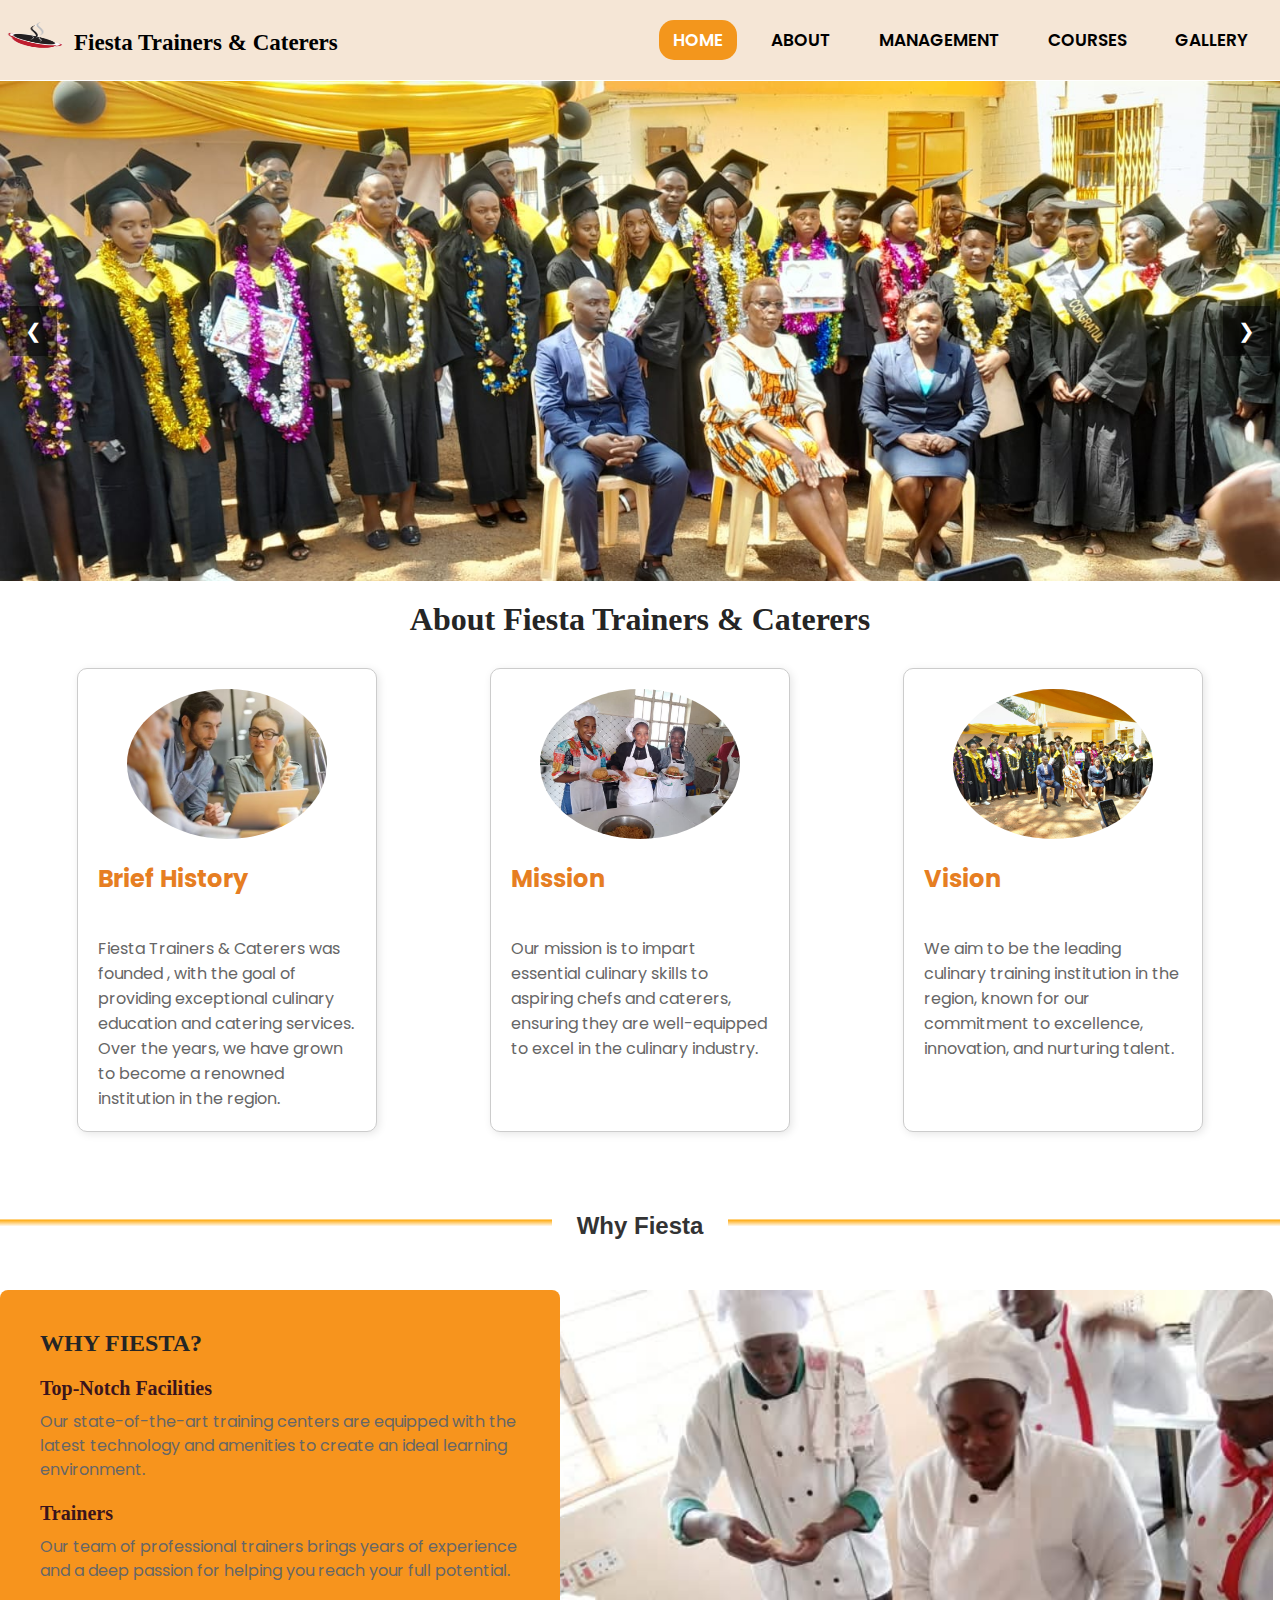
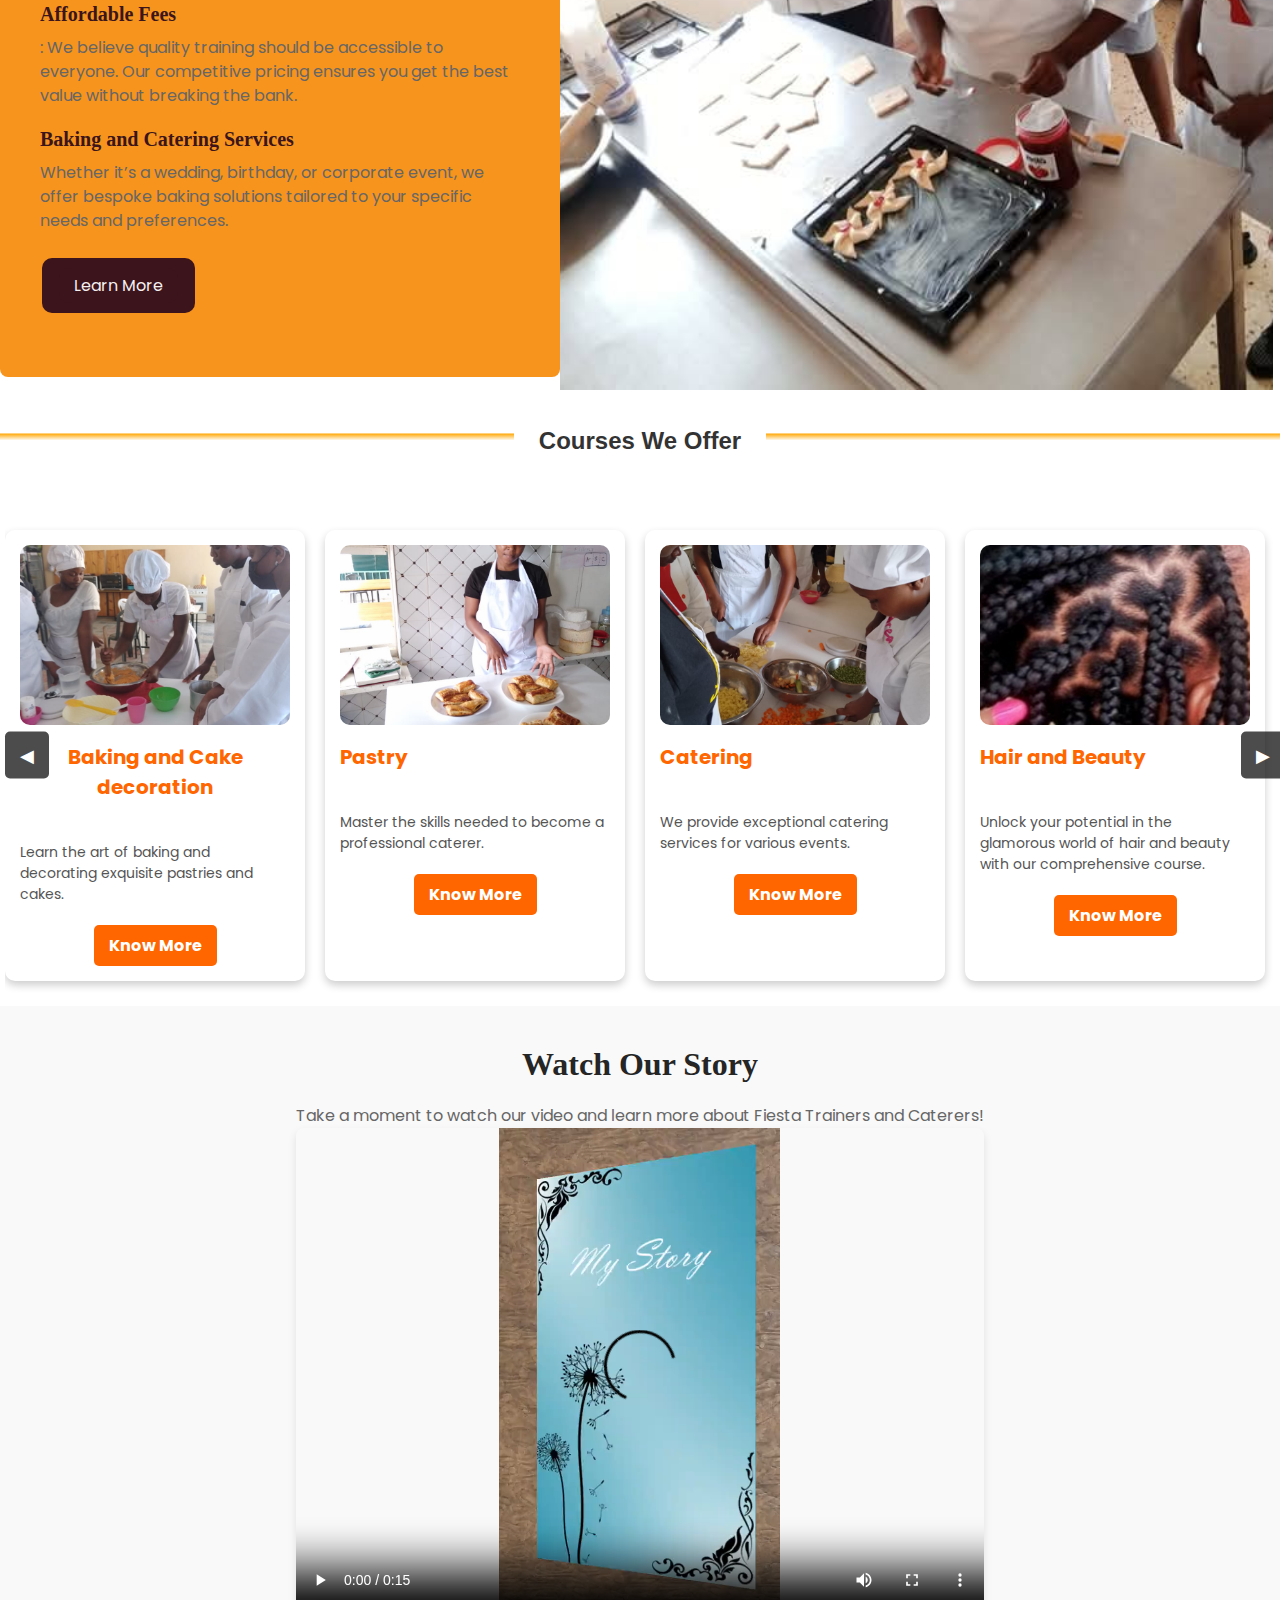
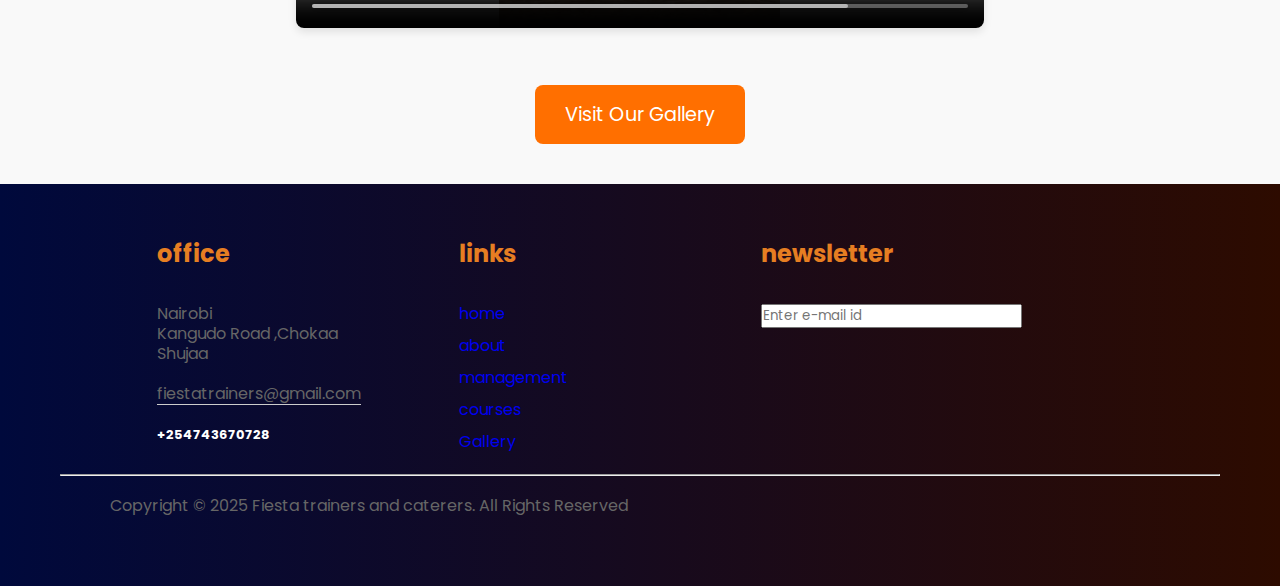
==== index.html @ 77d13313 "Add files via upload" ====
<!DOCTYPE html>
<html lang="en">
    <head>
        <meta charset="UTF-8">
        <meta name="viewport" content="width=device-width, initial-scale=1.0">
        <title>fiesta website</title>
        <link rel="stylesheet" href="styles.css">
        <link rel="stylesheet" href="https://fonts.googleapis.com/css2?family=Material+Symbols+Outlined:opsz,wght,FILL,GRAD@24,400,0,0&icon_names=menu" />
        <link rel="stylesheet" href="https://fonts.googleapis.com/css2?family=Material+Symbols+Outlined:opsz,wght,FILL,GRAD@24,400,0,0&icon_names=close" />   
        <link rel="stylesheet" href="https://cdnjs.cloudflare.com/ajax/libs/font-awesome/6.2.1/css/all.min.css" integrity="sha512-MV7K8+y+gLIBoVD59lQIYicR65iaqukzvf/nwasF0nqhPay5w/9lJmVM2hMDcnK1OnMGCdVK+iQrJ7lzPJQd1w==" crossorigin="anonymous" referrerpolicy="no-referrer"/>
   

    </head>
    <body>
    <!-- Header -->
     <nav>
        <img src="/images/fiestalogo.png" class="fiesta">
        <label class="logo">Fiesta Trainers & Caterers</label>
        <ul>
            <li class="hideonMobile"><a class="active" href="index.html">home</a></li>
            <li class="hideonMobile"><a href="about.html">about</a></li>
            <li class="hideonMobile"><a href="manage.html">management</a></li>
            <li class="hideonMobile"><a href="courses.html">courses</a></li>
            <li class="hideonMobile"> <a href="gallery.html">gallery</a></li>
            <span class="materials-symbols-outlined" onclick="showSidebar()">☰</span>
        </ul>
        <ul class="sidebar">
            <span class="material-symbols-outlined"onclick="hideSidebar()">✖</span>
            <li><a class="active" href="index.html">home</a></li>
            <li><a href="about.html">about</a></li>
            <li><a href="manage.html">management</a></li>
            <li><a href="courses.html">courses</a></li>
            <li><a href="gallery.html">gallery</a></li>
        </ul>
     </nav>
       
       
        
    
        <main>
            <!-- Hero  section-->
            <section class="hero">
                <div class="carousel">
                    <div class="slide fade">
                        <img src="/images/graduation/grad.jpg" alt="Image 1">
                    </div>
                    <div class="slide fade">
                        <img src="/images/catering/cater.jpg" alt="Image 2">
                    </div>
                    <div class="slide fade">
                        <img src="/images/cakes/bakingserve.jpg" alt="Image 3">
                    </div>
                </div>
            
                <!-- Navigation Buttons -->
                <button class="prev" onclick="changeSlide(-1)">&#10094;</button>
                <button class="next" onclick="changeSlide(1)">&#10095;</button>
            </section>
            
        </main>
            
            <!-- About section -->
            <section id="about-us">
               <h2 >About Fiesta Trainers & Caterers</h2>

                <div class="card-container">
                    <div class="card">
                        <img src="/images/our mission (2).jpg" alt="Brief History" class="card-image">
                        <h3>Brief History</h3>
                        <p>Fiesta Trainers & Caterers was founded , with the goal of providing exceptional culinary education and catering services. Over the years, we have grown to become a renowned institution in the region.</p>
                    </div>
                    <div class="card">
                        <img src="/images/catering/catering7.jpg" alt="Mission" class="card-image">
                        <h3>Mission</h3>
                        <p>Our mission is to impart essential culinary skills to aspiring chefs and caterers, ensuring they are well-equipped to excel in the culinary industry.</p>
                    </div>
                    <div class="card">
                        <img src="/images/graduation/grad.jpg" alt="Vision" class="card-image">
                        <h3>Vision</h3>
                        <p>We aim to be the leading culinary training institution in the region, known for our commitment to excellence, innovation, and nurturing talent.</p>
                    </div>
                    
                </div>
            </section>
            <!-- why-us section -->
            <div class="divider-section">
                <div class="line-container">
                  <div class="orange-line"></div>
                  <h2 class="divider-heading">Why Fiesta</h2>
                  <div class="orange-line"></div>
                </div>
            </div>
            <div class="why-choose-us-container">
                <div class="text-section">
                    <h2>WHY FIESTA?</h2>
                    <h3>Top-Notch Facilities</h3>
                    <p>Our state-of-the-art training centers are equipped with 
                        the latest technology and amenities to create an ideal learning environment.
                    </p>
                    <h3>Trainers</h3>
                    <p>Our team of professional trainers brings years of experience and 
                        a deep passion for helping you reach your full potential.
                    </p>
                    <h3>Affordable Fees</h3>
                    <p>: We believe quality training should be accessible to everyone. 
                        Our competitive pricing ensures you get the best value without breaking the bank.
                    </p>
                    <h3> Baking and Catering Services</h3>
                    <p>Whether it’s a wedding, birthday, or corporate event, 
                        we offer bespoke baking solutions tailored to your specific needs and preferences.
                    </p>
                    <div class="why-choose-us">
                    </div>
                    <div class="buttonn">
                     <a href="about.html"class="buttonn">Learn More</a>
                    </div>
                </div>
                <div class="image-section">
                    <img src="/images//baking/baking.jpg" alt="Students in a laboratory">
                </div>
            </div>

            <!-- courses section -->
            <div class="divider-section">
                <div class="line-container">
                  <div class="orange-line"></div>
                  <h2 class="divider-heading">Courses We Offer</h2>
                  <div class="orange-line"></div>
                </div>
            </div>

            <section class="courses-section">
                <div class="slider-buttons">
                    <button id="prevSlide">◀</button>
                    <button id="nextSlide">▶</button>
                </div>
                <div class="card-slider">
                    <div class="course-card">
                        <img src="/images//baking/baker.jpg" alt="Baking">
                        <h3>Baking and Cake decoration</h3>
                        <p>Learn the art of baking and decorating exquisite pastries and cakes.</p>
                        <a href="courses.html#baking" class="know-more-btn">Know More</a>
                    </div>
                    <div class="course-card">
                        <img src="/images//pastry/pastry.jpg" alt="Pastry">
                        <h3>Pastry</h3>
                        <p>Master the skills needed to become a professional caterer.</p>
                        <a href="courses.html#pastry" class="know-more-btn">Know More</a>
                    </div>
                    
                    <div class="course-card">
                        <img src="/images//catering/catering.jpg" alt="Catering">
                        <h3>Catering</h3>
                        <p>We provide exceptional catering services for various events.</p>
                        <a href="courses.html#catering" class="know-more-btn">Know More</a>
                    </div>
                    <div class="course-card">
                        <img src="/images//hairandbeauty/hair.jpg" alt="Hair and Beauty">
                        <h3>Hair and Beauty</h3>
                        <p>Unlock your potential in the glamorous world of hair and beauty with our comprehensive course.</p>
                        <a href="courses.html#hair-dressing" class="know-more-btn">Know More</a>
                    </div>
                    <div class="course-card">
                        <img src="/images//comppackages/comppac.jpg" alt="Computer Packages">
                        <h3>Computer Packages</h3>
                        <p>Dive into the world of technology with our Computer Packages course.</p>
                        <a href="courses.html#computer-packages" class="know-more-btn">Know More</a>
                    </div>
                    <div class="course-card">
                        <img src="/images//tailoring/dressmaking.jpg" alt="Computer Packages">
                        <h3>Dress Making</h3>
                        <p>Dive into the world of technology with our Computer Packages course.</p>
                        <a href="courses.html#dress-making" class="know-more-btn">Know More</a>
                    </div>
                    <div class="course-card">
                        <img src="/images//lifeskills/lifeskills.jpg" alt="Computer Packages">
                        <h3>Entrepreneurship and lifeskills</h3>
                        <p>Dive into the world of technology with our Computer Packages course.</p>
                        <a href="courses.html#lifeskills" class="know-more-btn">Know More</a>
                    </div>
                   
                </div>
            </section>
            
            <!-- Video Section -->
         
                    <section class="video-section">
                        <div class="video-container">
                            <!-- Video Part -->
                            <div class="video">
                                <h2>Watch Our Story</h2>
                                <p>Take a moment to watch our video and learn more about Fiesta Trainers and Caterers!</p>
                                <video class="homepage-video" controls>
                                    <source src="videos/tiktokio.com_y2Vge4ty3Vd0cSnnzpJo.mp4" type="video/mp4">
                                    Your browser does not support the video tag.
                                </video>
                            </div>

                            <!-- Button Part (Below Video) -->
                            <div class="button-container">
                                <a href="gallery.html" class="button">Visit Our Gallery</a>
                            </div>
                        </div>
                    </section>


        
            <!-- footer section -->
            <footer>
                <div class="row">
                    <div class="col">
                        <h3>office</h3>
                        <p> Nairobi</p>
                        <p>Kangudo Road ,Chokaa</p>
                        <p>Shujaa</p>
                        <p class="email-id">fiestatrainers@gmail.com</p>
                        
                        <h4>+254743670728</h4>
                    </div>
                    <div class="col">
                        <h3>links</h3>
                        <ul>
                        <li><a href="index.html">home</a></li>
                        <li><a href="about.html">about</a></li>
                        <li><a href="manage.html">management</a></li>
                        <li><a href="courses.html">courses</a></li>
                        <li><a href="gallery.html">Gallery</a></li>
                        </ul>
                    </div>
                    <div class="col">
                        <h3>newsletter</h3>
                        <form>
                            <input type="text" placeholder="Enter e-mail id" required>
                        </form>
                    </div>
                    <div class="social-icons">
                        <a href="#"></a><i class="fab fa-facebook"></i>
                        <a href="#"></a><i class="fab fa-twitter"></i>
                        <a href="#"></a><i class="fab fa-youtube"></i>
                    </div>
                </div>
                <hr><br>
                <div class="terms">
                    <p>Copyright © 2025 Fiesta trainers and caterers. All Rights Reserved</p>
                </div>
            </footer>

        <script src="script.js"></script>
                

        
    </body>
</html>
---- styles.css ----
@import url('https://fonts.googleapis.com/css2?family=Miniver&family=Poppins:ital,wght@0,400;0,500;0,600;0,700;0,900;1,400&display=swap');

* {
    margin: 0;
    padding: 0;
    box-sizing: border-box;
    font-family: "Poppins", serif;
}

:root{
    /* Colors */
    --white-color:#fff;
    --dark-color:#252525;
    --primary-color:#3b141c;
    --secondary-color:#f3961c;
    --light-pink-color:#faf4f5;
    --medium-grey-color:#ccc;

    /* Font size */
    --font-size-s:0.9rem;
    --font-size-n:1rem;
    --font-size-m:1.12rem;
    --font-size-l:1.5rem;
    --font-size-xl:2rem;
    --font-size-xxl:2.3rem;

    /* Font weight */
    --font-weight-normal:400;
    --font-weight-medium:500;
    --font-weight-semi-bold:600;
    --font-weight-bold:700;

    /*border radius */
    --border-radius-s:8px;
    --border-radius-m:30px;
    --border-radius-circle:50px;

    /*site max width */
    --site-max-width:1300px;

}

/* styles for whole site */
*{
    margin: 0;
    padding: 0;
    text-decoration: none;
    list-style: none;
}
nav{
    height: 80px;
    width: 100%;
    background: #f5e6d6;
}
.fiesta{
    width: 60px ;
    height: 50px;
    padding-bottom: 1px;
    margin-left: 5px;
    padding-top: 20px;
}
label.logo{
    color: black;
    font-size: 23px;
    line-height: 40px;
    padding: 0 5px;
    font-weight: bold;
    padding-right: 25px;
    margin-bottom: px;
    font-family: Georgia, 'Times New Roman', Times, serif;
    height: 20px;
}	
/* Responsive: Stack text in block format for small screens */
@media (max-width: 900px) {
    .logo {
        display: block; /* Forces text to stack */
        text-align: center; /* Centers the text */
        font-size: 12px; /* Slightly smaller text for better fit */
        white-space: normal; /* Allows line breaks */
        margin-left: 50px;
    }
    
    

    .fiesta {
        margin-bottom: -50px; /* Adds spacing between logo and text */
    }
}
 

nav ul{
    float: right;
    margin-right: 10px;
}
nav ul li{
    display: inline-block;
    line-height: 80px;
    margin: 0 8px;
}
nav ul li a{
    color: black;
    font-size: 17px;
    padding: 7px 13px;
    border: 1px solid transparent;
    text-transform: uppercase;
    border-radius: 15px;
    font-weight: var(--font-weight-semi-bold);
}
a.active,a:hover{
    background: var(--secondary-color);
    transition: .5s;
    color: white;
}


.sidebar{
    position: fixed;
    top: 0;
    right: 0;
    height: 100vh;
    width: 260px;
    z-index: 999;
    background-color:rgba(255, 255, 255, 0.2);
    backdrop-filter: blur(10px);
    box-shadow: -10px 0 10px rgba(0, 0, 0, 0.1);
    display: none;
    flex-direction: column;
    align-items: flex-start;
    justify-content: flex-start;
    padding-left: 25px;
}

.sidebar li{
    width: 100%;
}
.sidebar a{
    width: 100%;
}
.materials-symbols-outlined{
    display: none;
}
@media(max-width:1100px){
    .hideonMobile{
        display: none;
    }
    .materials-symbols-outlined{
        display: block;
    }
}

@media(max-width:400px){
    .sidebar{
        width: 100%;
    }
}

/* hero section styling */
.hero {
    position: relative;
    width: 100%;
    max-width: 100%;
    height: 500px;
    overflow: hidden;
}

.carousel {
    position: relative;
    width: 100%;
    height: 100%;
}


.slide {
    position: absolute;
    width: 100%;
    height: 100%;
    opacity: 0;
    transition: opacity 1s ease-in-out;
}

.slide img {
    width: 100%;
    height: 100%;
    object-fit: cover;
}

.fade {
    animation: fadeEffect 1s ease-in-out;
}

@keyframes fadeEffect {
    from { opacity: 0.4; }
    to { opacity: 1; }
}

/* Show only the active slide */
.active {
    opacity: 1;
}

/* Navigation Buttons */
.prev, .next {
    position: absolute;
    top: 50%;
    transform: translateY(-50%);
    background-color: rgba(0, 0, 0, 0.5);
    color: white;
    border: none;
    padding: 10px 15px;
    cursor: pointer;
    font-size: 20px;
}

.prev { left: 10px; }
.next { right: 10px; }

.prev:hover, .next:hover {
    background-color: rgba(0, 0, 0, 0.8);
}



/* about us section styling */
#about-us {
    padding:  20px;
    text-align: center;
}
h2{
    color:var(--dark-color);
    font-weight:var(--font-weight-bold);
    margin-bottom: 20px;
    font-family: 'Times New Roman', Times, serif;
    font-size: 2rem;
}

.divider-section {
    display: flex;
    align-items: center;
    justify-content: center;
    margin: 30px 0;
    text-align: center;
  }
  
  .line-container {
    display: flex;
    align-items: center;
    width: 100%;
  }
  
  .divider-heading {
    margin: 0 15px;
    font-size: 24px;
    font-weight: bold;
    color: #333;
    background-color: white; /* Adjust this if your background color is different */
    padding: 0 10px;
    z-index: 1;
    font-family: 'Gill Sans', 'Gill Sans MT', Calibri, 'Trebuchet MS', sans-serif;/* Change this to the desired font-family */
  }
  
  .orange-line {
    height: 7px;
    background: linear-gradient(to bottom, orange, transparent);
    flex-grow: 1;
    position: relative;
    top: 50%;
    transform: translateY(-50%);
  }
  

.card-container {
    display: flex;
    flex-wrap: wrap;
    justify-content: space-around;
}

.card {
    background-color: #fff;
    border: 1px solid #ccc;
    border-radius: 10px;
    padding: 20px;
    margin: 10px;
    width: 300px;
    box-shadow: 2px 2px 8px rgba(0, 0, 0, 0.1);
    overflow: hidden;
    text-align: center;
}

.card-image {
    width: 200px; /* Increased size */
    height: 150px; /* Increased size */
    border-radius: 50%;
    margin-bottom: 15px; /* Added space between image and text */
}

h3 {
    font-size: 24px;
    color: #e67e22; /* Orange color */
    margin-bottom: 10px;
}

p, ul {
    font-size: 16px;
    color: #666;
    text-align: left;
}

ul {
    list-style: none;
    padding: 0;
}

ul li {
    margin-bottom: 10px;
}

strong {
    color: #333;
}

/* why-us styling*/
.divider-section {
    display: flex;
    align-items: center;
    justify-content: center;
    margin: 30px 0;
    text-align: center;
  }
  
  .line-container {
    display: flex;
    align-items: center;
    width: 100%;
  }
  
  .divider-heading {
    margin: 0 15px;
    font-size: 24px;
    font-weight: bold;
    color: #333;
    background-color: white; /* Adjust this if your background color is different */
    padding: 20px 10px;
    z-index: 1;
    font-family: 'Gill Sans', 'Gill Sans MT', Calibri, 'Trebuchet MS', sans-serif;/* Change this to the desired font-family */
  }
  
  .orange-line {
    height: 7px;
    background: linear-gradient(to bottom, orange, transparent);
    flex-grow: 1;
    position: relative;
    top: 50%;
    transform: translateY(-50%);
  }

  .why-choose-us-container {
    display: flex;
    justify-content: space-between;
    background-color: #fff;
}
.text-section {
    flex: 1;  /* Makes it take available space */
    background: #f7941d; /* Keep the orange color */
    padding: 40px; /* Increase padding for better spacing */
    border-radius: 8px; /* Optional: keeps rounded corners */
    color: #000; /* Ensure text is readable */
}

@media (max-width: 768px) {
    .text-section {
        width: 100%; /* Makes it full width on small screens */
        padding: 20px; /* Reduce padding for smaller screens */
    }
}

.text-section h2 {
    font-size: 24px;
    margin-bottom: 20px;
}
.text-section h3 {
    font-size: 20px;
    margin-bottom: 10px;
    color: var(--primary-color);
    font-family: Georgia, 'Times New Roman', Times, serif;
}
.text-section p {
    font-size: 16px;
    line-height: 1.5;
    margin-bottom: 20px;
}
.why-choose-us-container .buttonn{
    background-color:var(--primary-color); /* Green background */
            border: none; /* No border */
            color: rgb(245, 240, 240); /* White text */
            padding: 5px 15px; /* Some padding */
            text-align: center; /* Center-aligned text */
            text-decoration: none; /* No underline */
            display: inline-block; /* Make the button inline */
            font-size: 16px; /* Increase font size */
            margin: 5px 2px; /* Some margin */
            cursor: pointer; /* Pointer/hand icon */
            border-radius: 10px;
        
}

.image-section {
    max-width: 100%;
}
.image-section img {
    max-width: 100%;
    width: 99%;
    height: 123%;
    size: 100%;
    padding-bottom: 145px;
    padding-top: 0%;
    object-fit: cover;
    min-height: 100%;
    border-radius: 10px;

}
@media (max-width: 768px) {
    .image-section img {
        display: none;
    }
}




/* Style for course section */
/* Courses Section */
.courses-section {
    position: relative;
    margin: auto;
    padding: 5px;
    overflow: hidden;
}

/* Slider Buttons */
.slider-buttons {
    display: flex;
    justify-content: space-between;
    position: absolute;
    top: 50%;
    width: 100%;
    transform: translateY(-50%);
    z-index: 10;
}

.slider-buttons button {
    background-color: rgba(0, 0, 0, 0.7);
    color: white;
    border: none;
    padding: 10px 15px;
    cursor: pointer;
    font-size: 18px;
    border-radius: 5px;
    transition: background-color 0.3s ease;
}

.slider-buttons button:hover {
    background-color: rgba(0, 0, 0, 0.9);
}

/* Card Slider */
.card-slider {
    display: flex;
    gap: 20px;
    overflow-x: auto;
    scroll-behavior: smooth;
    padding: 20px 0;
}

/* Course Card */
.course-card {
    background: #fff;
    border-radius: 10px;
    padding: 15px;
    text-align: center;
    min-width: 300px;
    max-width: 400px;
    box-shadow: 0 4px 8px rgba(0, 0, 0, 0.2);
    transition: transform 0.3s ease;
}

.course-card:hover {
    transform: translateY(-5px);
}

/* Card Image */
.course-card img {
    width: 100%;
    height: 180px;
    border-radius: 10px;
    object-fit: cover;
}

/* Card Heading */
.course-card h3 {
    margin-top: 10px;
    font-size: 20px;
    color: #ff6600;
}

/* Card Text */
.course-card p {
    font-size: 14px;
    color: #555;
    margin: 10px 0;
}

/* Know More Button */
.know-more-btn {
    display: inline-block;
    margin-top: 10px;
    padding: 8px 15px;
    background-color: #ff6600; /* Orange */
    color: white;
    text-decoration: none;
    font-weight: bold;
    border-radius: 5px;
    transition: background-color 0.3s ease;
}

.know-more-btn:hover {
    background-color: #cc5200; /* Darker Orange */
}


.video-section {
    display: flex;
    justify-content: space-between;
    align-items: center;
    padding: 40px;
    background-color: #f9f9f9;
}


/*video styling*/

.video-section {
    display: flex;
    flex-direction: column;  /* Stack the video and button vertically */
    justify-content: center;
    align-items: center;
    padding: 40px;
    background-color: #f9f9f9;
}

.video-container {
    display: flex;
    flex-direction: column;
    align-items: center;
    width: 100%;
    max-width: 900px;  /* Adjust the maximum width of the container */
    margin: 0 auto;
    text-align: center;
}

.video {
    margin-bottom: 30px;
}

.homepage-video {
    width: 100%;
    max-width: 700px;  /* Limit the video size */
    height: 500px;
    border-radius: 8px;
    box-shadow: 0 4px 8px rgba(0, 0, 0, 0.1);
}

.button-container {
    margin-top: 20px;
}

.button {
    display: inline-block;
    padding: 15px 30px;
    background-color: #FF6F00; /* Orange color */
    color: white;
    font-size: 1.2em;
    border-radius: 8px;
    text-decoration: none;
    text-align: center;
    transition: background-color 0.3s;
}

.button:hover {
    background-color: #FF8C00; /* Hover effect */
}


/*footer styling*/

footer{
    width: 100%;
    height: 600%;
    bottom: 20%;
    background: linear-gradient(to right,#00093c,#2d0b00);
    color: #fff;
    padding: 50px 60px;
    font-size: 13px;
    line-height: 20px
}
.row{
    width: 85%;
    margin: auto;
    display: flex;
    flex-wrap: wrap;
    align-items: flex-start;
    justify-content: space-between;
}
.col{
    flex-basis: 25%;
    padding: 10px;
}
.logo{
    width: 80%;
    margin-bottom: 30px;
}
h3{
    width: fit-content;
    margin-bottom: 40px;
    position: relative;
}
.email-id{
    width: fit-content;
    border-bottom: 1px solid #ccc;
    margin: 20px 0;
}
ul{
    margin: right 10px;;
}
ul li{
    list-style: none;
    margin-bottom: 12px;
}
.footer li a{
    text-decoration: none;
    color: #ffffff;
}
.social-icons .fab{
   
    width: 40px;
    height: 40px;
    border-radius: 50%;
    text-align: center;
    line-height: 40px;
    font-size: 20px;
    color: #000;
    background: #fff;
    margin-right: 15px;
    cursor: pointer;
}
.footer hr {
    border: none; /* Remove the default border */
    border-top: 1px solid #ccc; /* Thinner solid line */
    margin: 20px 0; /* Adjust the spacing */
    position: relative;
}

.footer hr:before {
    content: "";
    display: block;
    height: 1px;
    width: 100%;
    background: linear-gradient(to right, transparent, #d4cfcf, transparent); /* Gradient effect */
    position: absolute;
    top: 0;
    left: 0;
    z-index: -1;
}

.footer hr:after {
    content: "";
    display: block;
    height: 3px;
    width: 100%;
    background: linear-gradient(to right, transparent, #bfbbbb, transparent); /* Another gradient effect for added style */
    position: absolute;
    top: 1px;
    left: 0;
    z-index: -2;
}
.terms {
    text-align: center; /* Center the text */
    margin-bottom: 20px;
    margin-left:50px;
   
}
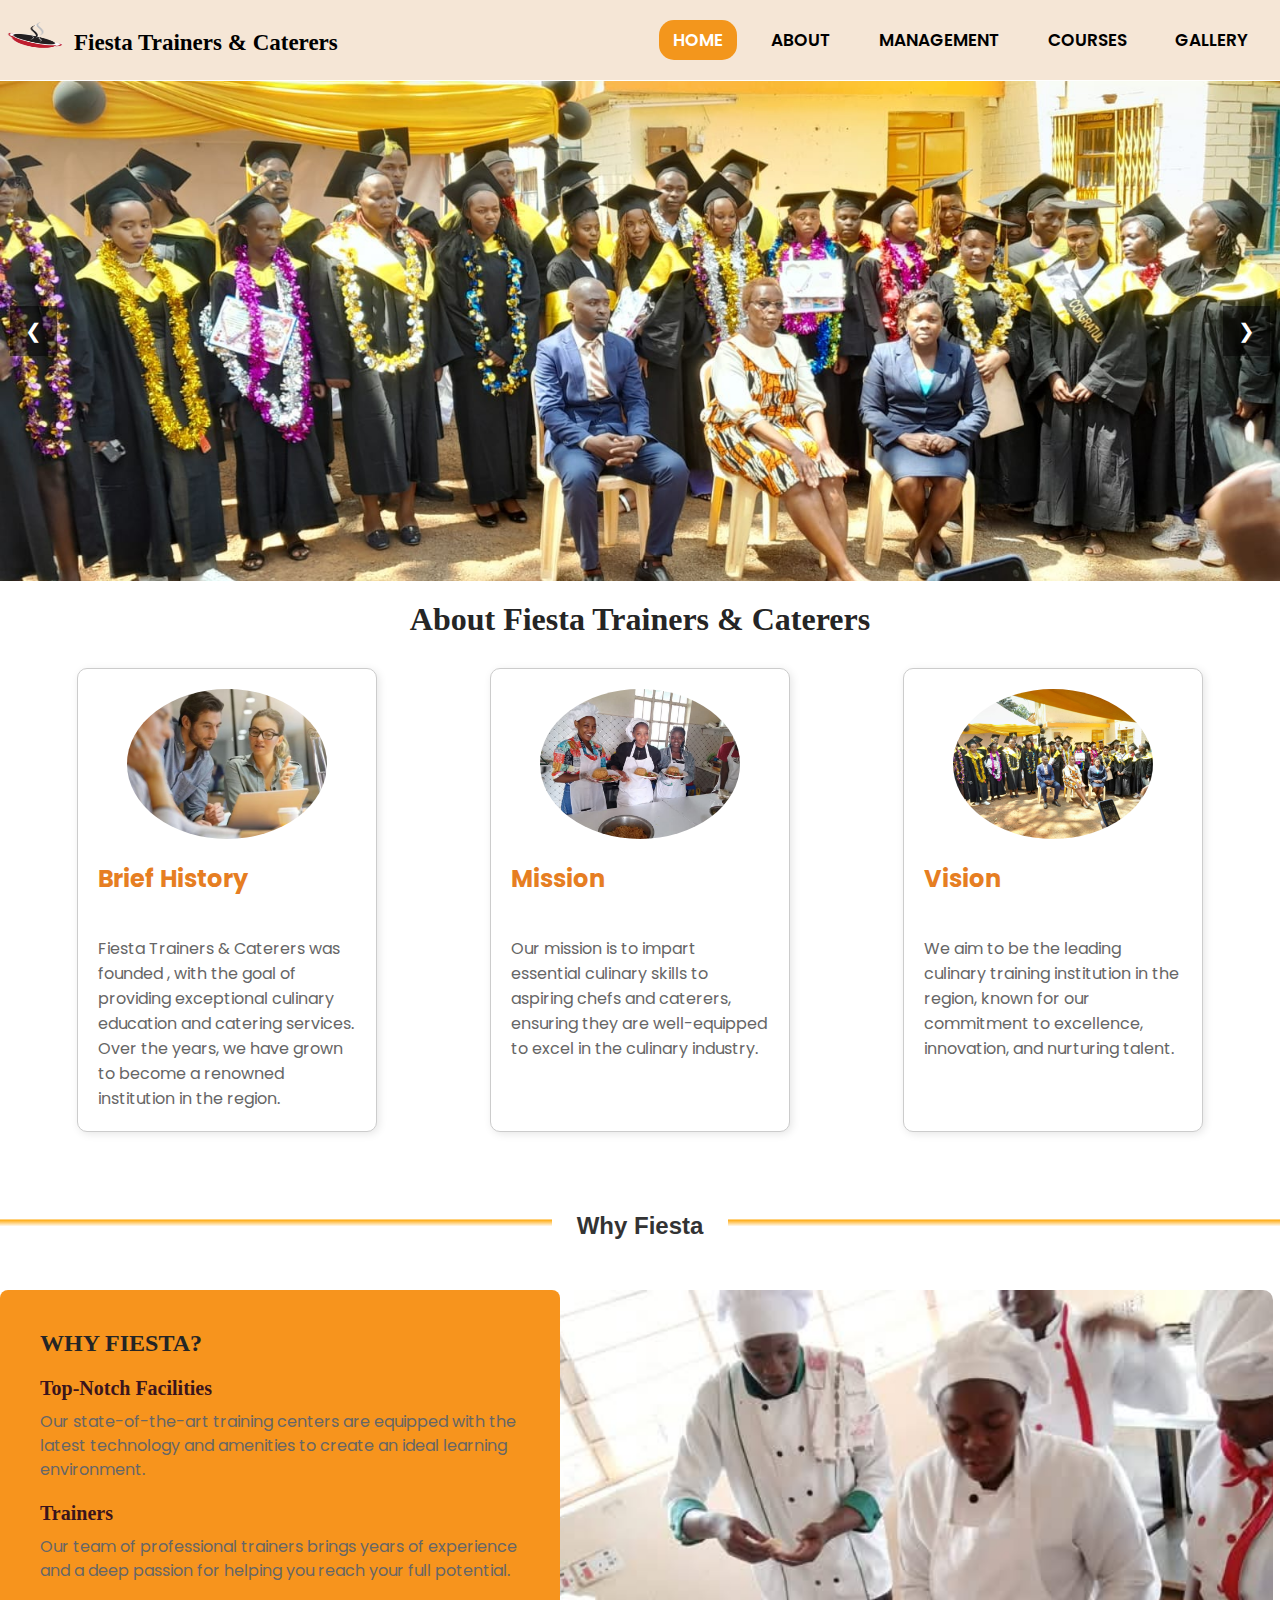
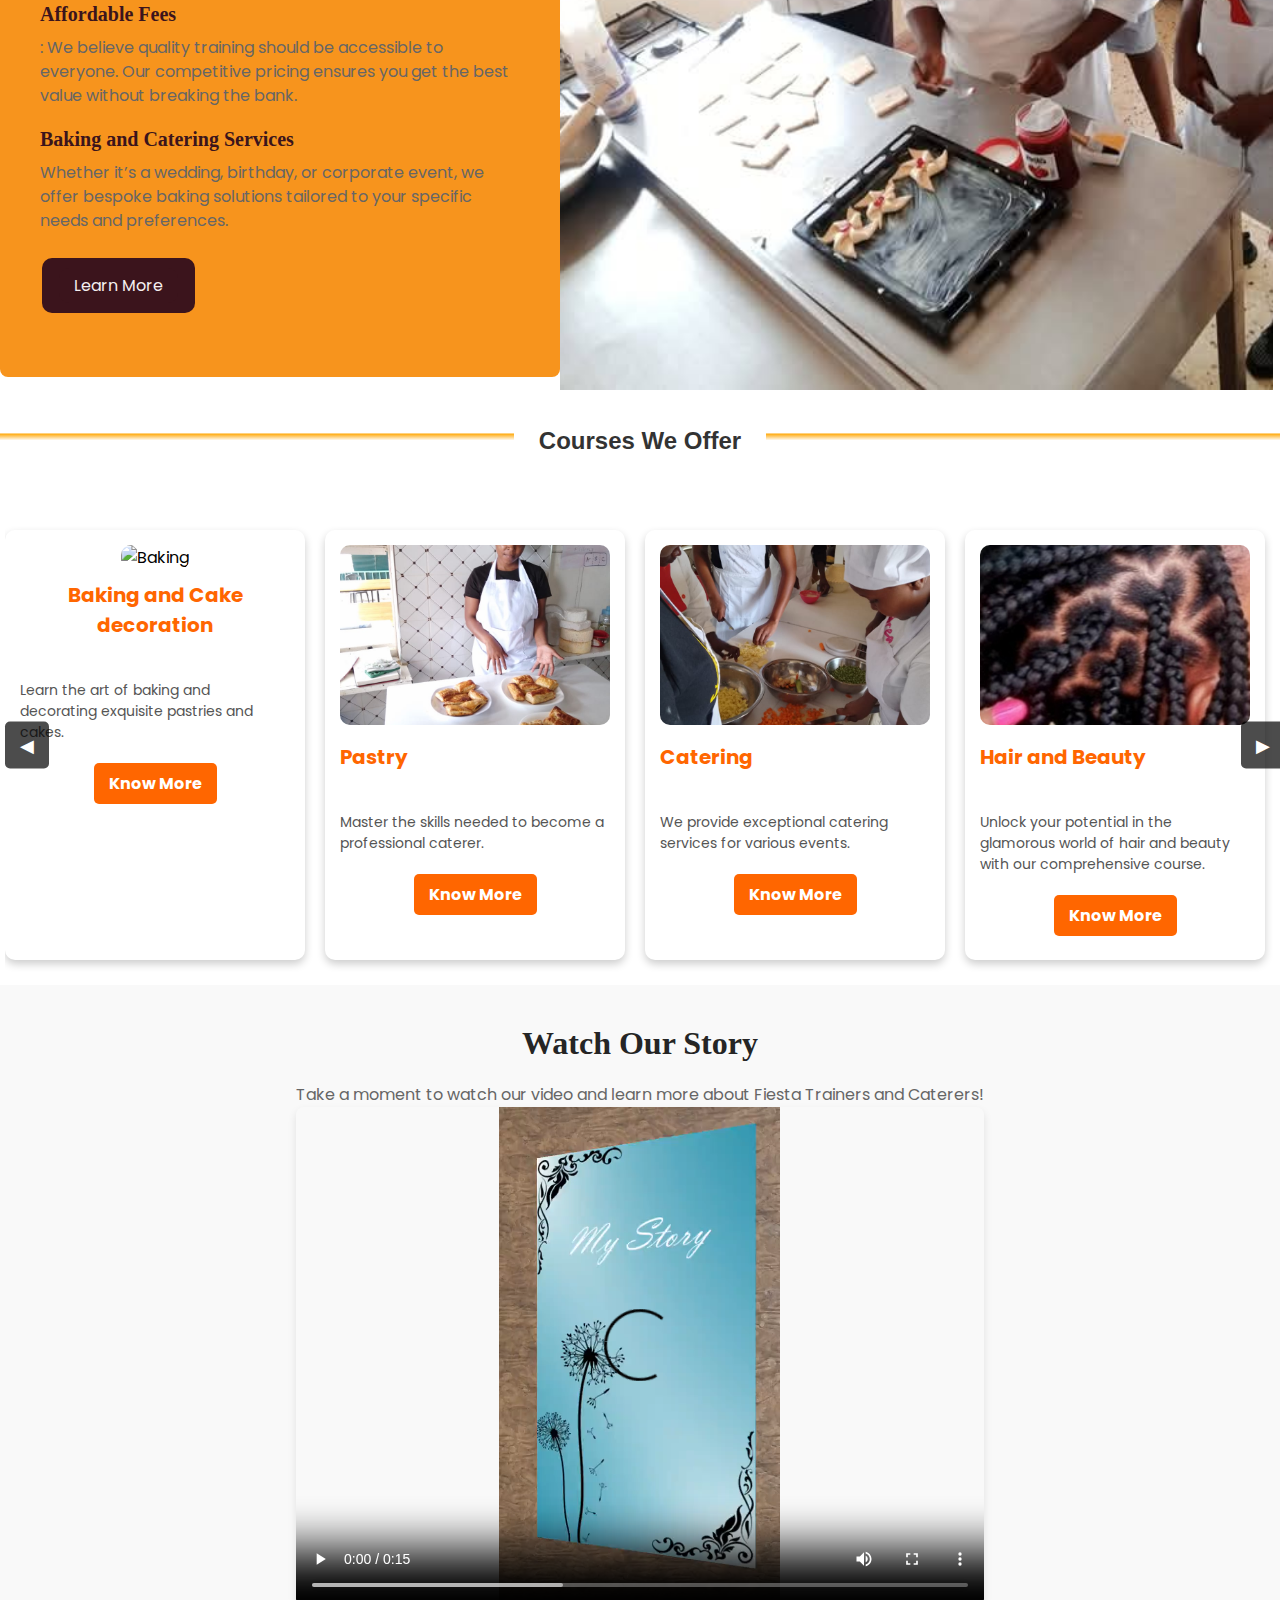
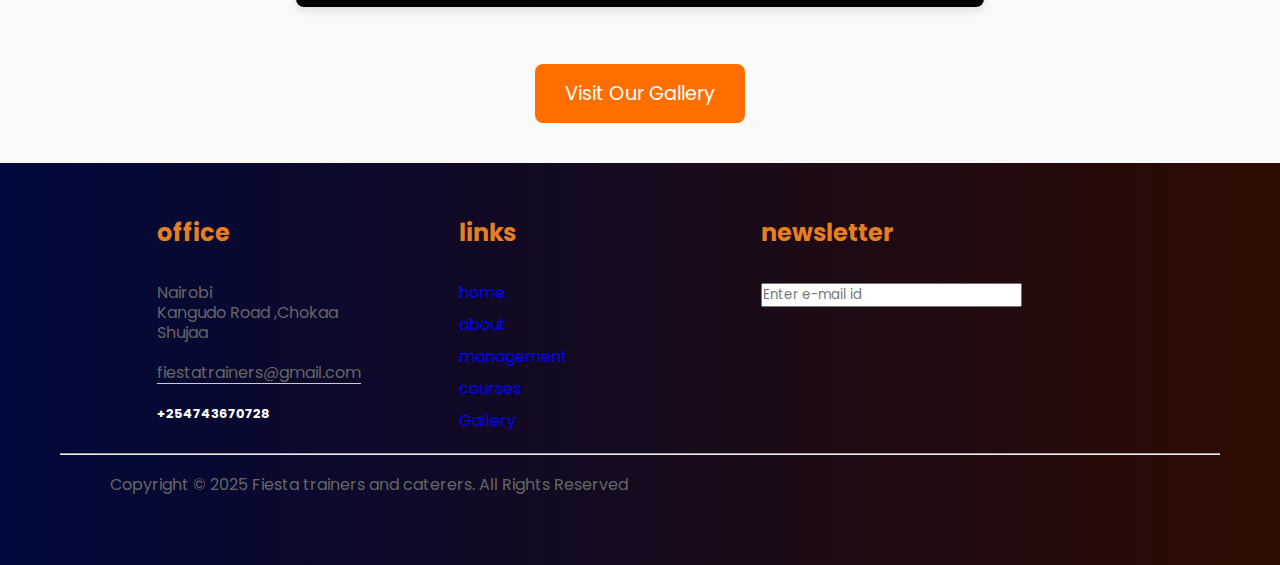
==== commit 9b978b33: "Update index.html" ====
--- a/index.html
+++ b/index.html
@@ -136,7 +136,7 @@
                 </div>
                 <div class="card-slider">
                     <div class="course-card">
-                        <img src="/images//baking/baker.jpg" alt="Baking">
+                        <img src="https://raw.githubusercontent.com/ethn-boyi/fiesta-site/main/images/baking/baker.jpg" alt="Baking">
                         <h3>Baking and Cake decoration</h3>
                         <p>Learn the art of baking and decorating exquisite pastries and cakes.</p>
                         <a href="courses.html#baking" class="know-more-btn">Know More</a>
@@ -250,4 +250,4 @@
 
         
     </body>
-</html>+</html>
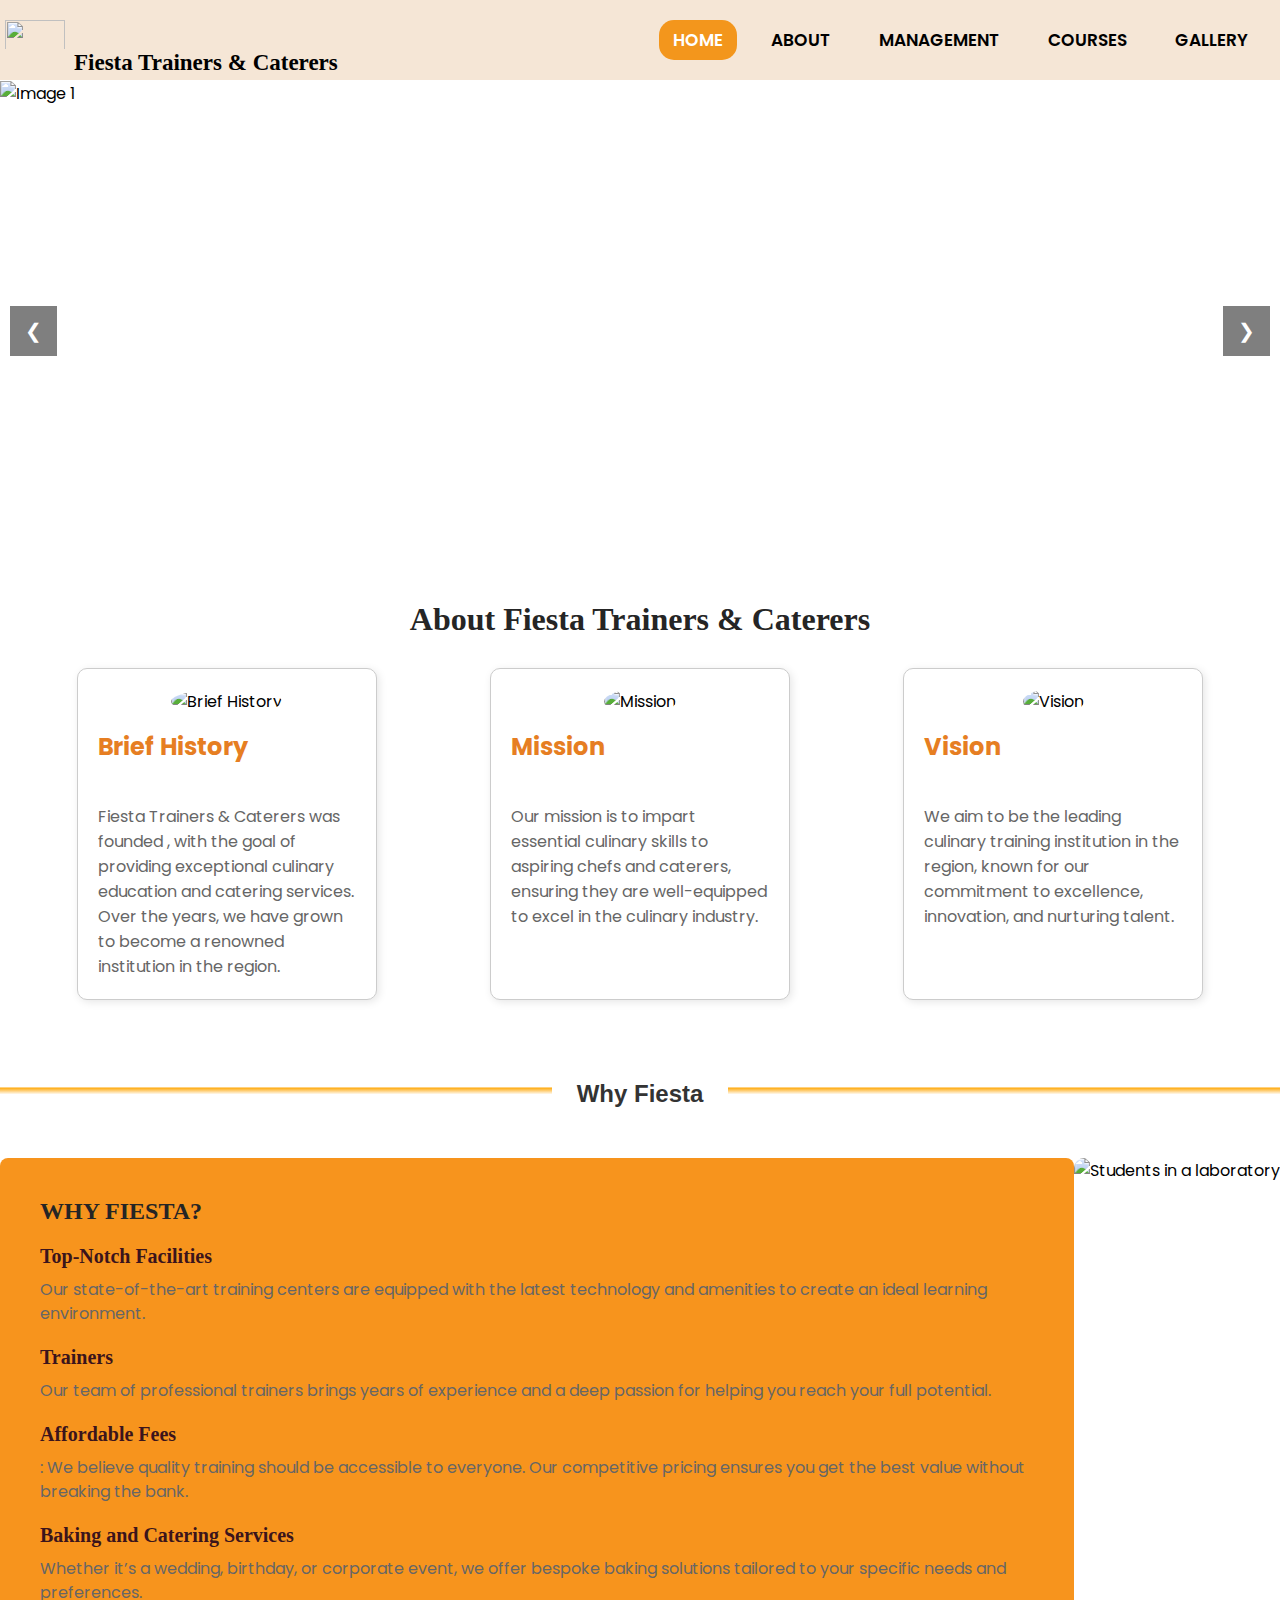
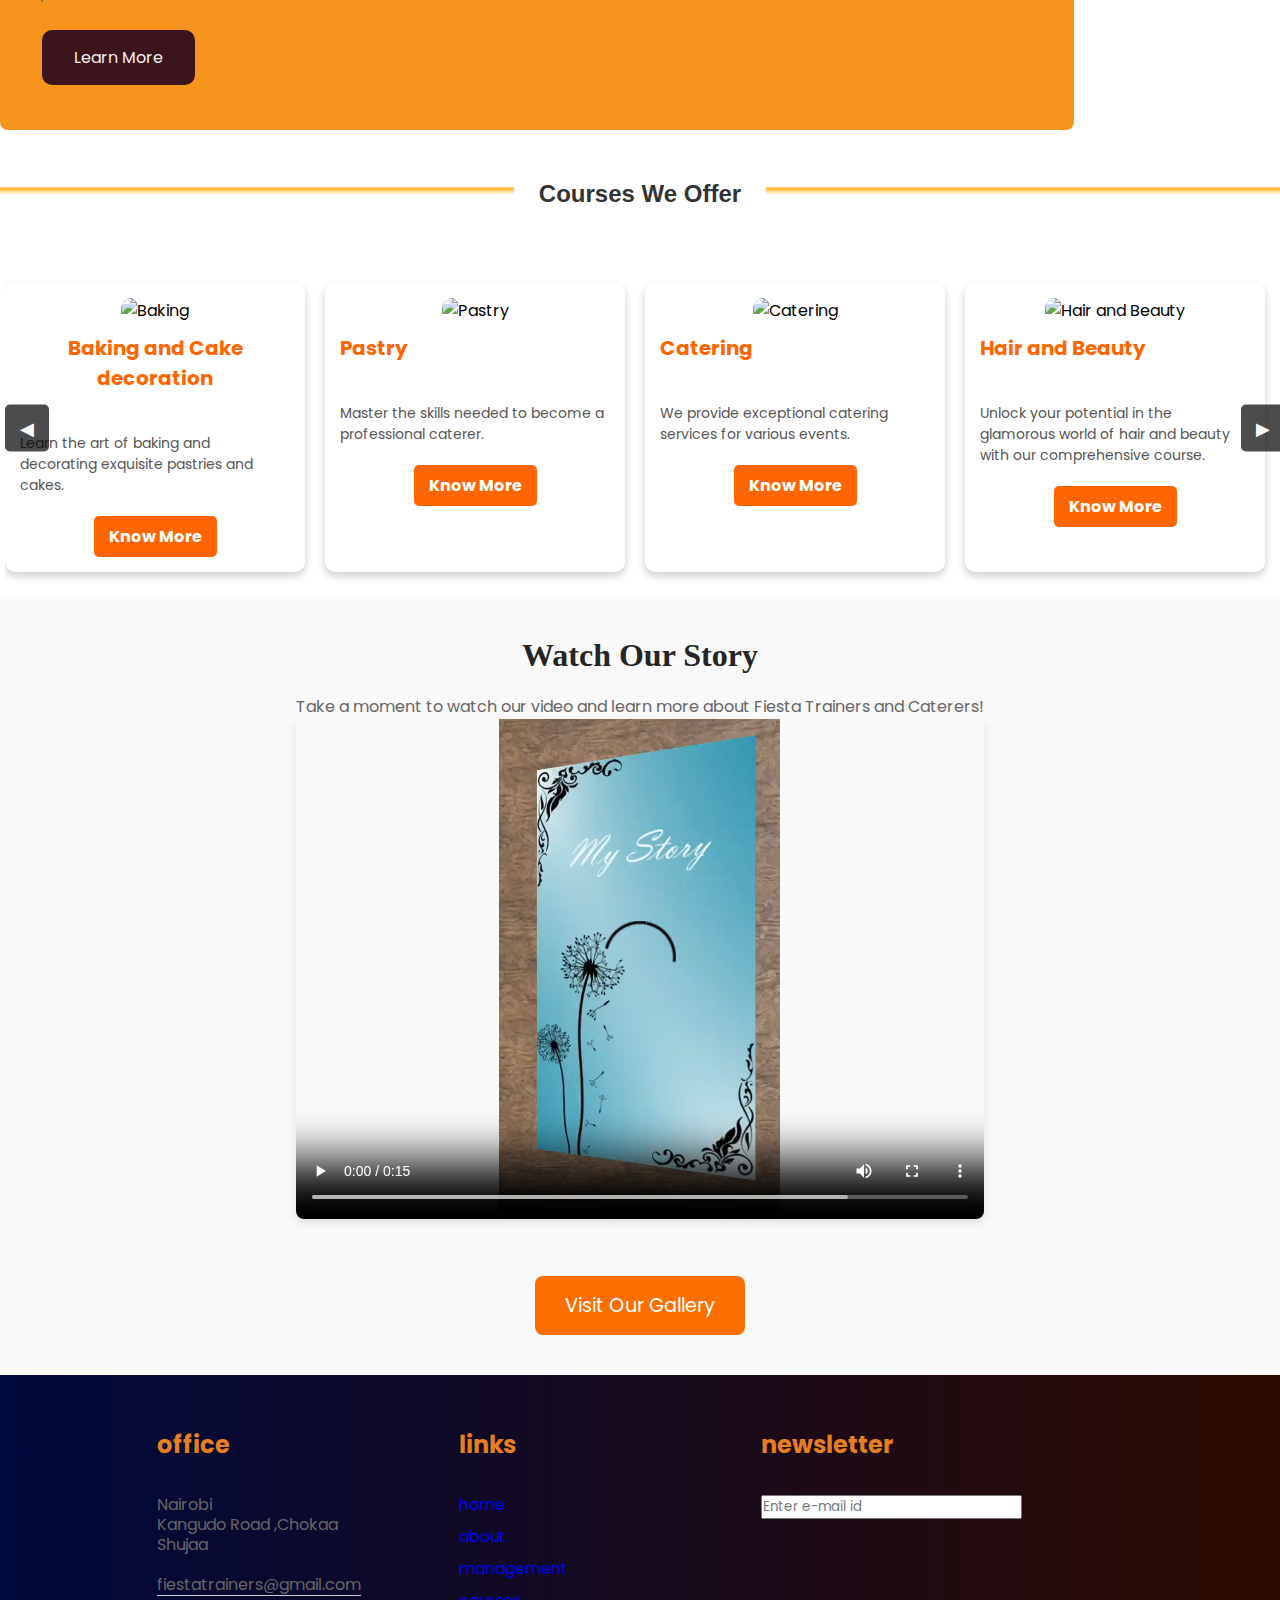
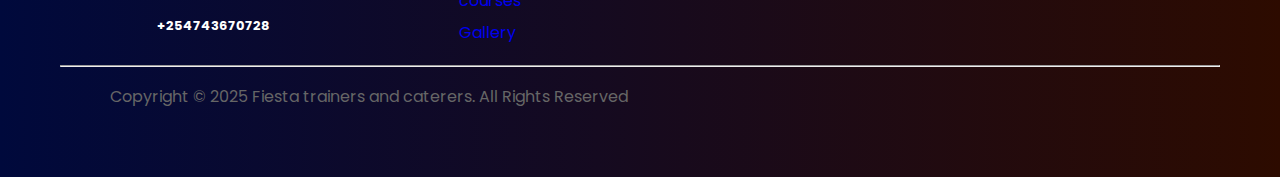
==== commit 7324f158: "Update index.html" ====
--- a/index.html
+++ b/index.html
@@ -14,7 +14,7 @@
     <body>
     <!-- Header -->
      <nav>
-        <img src="/images/fiestalogo.png" class="fiesta">
+        <img src="https://raw.githubusercontent.com/ethn-boyi/fiesta-site/main/images/fiestalogo.png" class="fiesta">
         <label class="logo">Fiesta Trainers & Caterers</label>
         <ul>
             <li class="hideonMobile"><a class="active" href="index.html">home</a></li>
@@ -42,13 +42,13 @@
             <section class="hero">
                 <div class="carousel">
                     <div class="slide fade">
-                        <img src="/images/graduation/grad.jpg" alt="Image 1">
+                        <img src="https://raw.githubusercontent.com/ethn-boyi/fiesta-site/main/images/graduation/grad.jpg" alt="Image 1">
                     </div>
                     <div class="slide fade">
-                        <img src="/images/catering/cater.jpg" alt="Image 2">
+                        <img src="https://raw.githubusercontent.com/ethn-boyi/fiesta-site/main/images/catering/cater.jpg" alt="Image 2">
                     </div>
                     <div class="slide fade">
-                        <img src="/images/cakes/bakingserve.jpg" alt="Image 3">
+                        <img src="/https://raw.githubusercontent.com/ethn-boyi/fiesta-site/main/images/cakes/bakingserve.jpg" alt="Image 3">
                     </div>
                 </div>
             
@@ -65,17 +65,17 @@
 
                 <div class="card-container">
                     <div class="card">
-                        <img src="/images/our mission (2).jpg" alt="Brief History" class="card-image">
+                        <img src="/https://raw.githubusercontent.com/ethn-boyi/fiesta-site/main/images/our%20mission%20(2).jpg" alt="Brief History" class="card-image">
                         <h3>Brief History</h3>
                         <p>Fiesta Trainers & Caterers was founded , with the goal of providing exceptional culinary education and catering services. Over the years, we have grown to become a renowned institution in the region.</p>
                     </div>
                     <div class="card">
-                        <img src="/images/catering/catering7.jpg" alt="Mission" class="card-image">
+                        <img src="/https://raw.githubusercontent.com/ethn-boyi/fiesta-site/main/images/catering/catering7.jpg" alt="Mission" class="card-image">
                         <h3>Mission</h3>
                         <p>Our mission is to impart essential culinary skills to aspiring chefs and caterers, ensuring they are well-equipped to excel in the culinary industry.</p>
                     </div>
                     <div class="card">
-                        <img src="/images/graduation/grad.jpg" alt="Vision" class="card-image">
+                        <img src="/https://raw.githubusercontent.com/ethn-boyi/fiesta-site/main/images/graduation/grad.jpg" alt="Vision" class="card-image">
                         <h3>Vision</h3>
                         <p>We aim to be the leading culinary training institution in the region, known for our commitment to excellence, innovation, and nurturing talent.</p>
                     </div>
@@ -116,7 +116,7 @@
                     </div>
                 </div>
                 <div class="image-section">
-                    <img src="/images//baking/baking.jpg" alt="Students in a laboratory">
+                    <img src="/https://raw.githubusercontent.com/ethn-boyi/fiesta-site/main/images/baking/baking.jpg" alt="Students in a laboratory">
                 </div>
             </div>
 
@@ -142,38 +142,38 @@
                         <a href="courses.html#baking" class="know-more-btn">Know More</a>
                     </div>
                     <div class="course-card">
-                        <img src="/images//pastry/pastry.jpg" alt="Pastry">
+                        <img src="/https://raw.githubusercontent.com/ethn-boyi/fiesta-site/main/images/pastry/pastry.jpg" alt="Pastry">
                         <h3>Pastry</h3>
                         <p>Master the skills needed to become a professional caterer.</p>
                         <a href="courses.html#pastry" class="know-more-btn">Know More</a>
                     </div>
                     
                     <div class="course-card">
-                        <img src="/images//catering/catering.jpg" alt="Catering">
+                        <img src="/https://raw.githubusercontent.com/ethn-boyi/fiesta-site/main/images/catering/catering.jpg" alt="Catering">
                         <h3>Catering</h3>
                         <p>We provide exceptional catering services for various events.</p>
                         <a href="courses.html#catering" class="know-more-btn">Know More</a>
                     </div>
                     <div class="course-card">
-                        <img src="/images//hairandbeauty/hair.jpg" alt="Hair and Beauty">
+                        <img src="/https://raw.githubusercontent.com/ethn-boyi/fiesta-site/main/images/hairandbeauty/hair.jpg" alt="Hair and Beauty">
                         <h3>Hair and Beauty</h3>
                         <p>Unlock your potential in the glamorous world of hair and beauty with our comprehensive course.</p>
                         <a href="courses.html#hair-dressing" class="know-more-btn">Know More</a>
                     </div>
                     <div class="course-card">
-                        <img src="/images//comppackages/comppac.jpg" alt="Computer Packages">
+                        <img src="/https://raw.githubusercontent.com/ethn-boyi/fiesta-site/main/images/comppackages/comppac.jpg" alt="Computer Packages">
                         <h3>Computer Packages</h3>
                         <p>Dive into the world of technology with our Computer Packages course.</p>
                         <a href="courses.html#computer-packages" class="know-more-btn">Know More</a>
                     </div>
                     <div class="course-card">
-                        <img src="/images//tailoring/dressmaking.jpg" alt="Computer Packages">
+                        <img src="/https://raw.githubusercontent.com/ethn-boyi/fiesta-site/main/images/tailoring/dressmaking.jpg" alt="Computer Packages">
                         <h3>Dress Making</h3>
                         <p>Dive into the world of technology with our Computer Packages course.</p>
                         <a href="courses.html#dress-making" class="know-more-btn">Know More</a>
                     </div>
                     <div class="course-card">
-                        <img src="/images//lifeskills/lifeskills.jpg" alt="Computer Packages">
+                        <img src="/https://raw.githubusercontent.com/ethn-boyi/fiesta-site/main/images/lifeskills/lifeskills.jpg" alt="Computer Packages">
                         <h3>Entrepreneurship and lifeskills</h3>
                         <p>Dive into the world of technology with our Computer Packages course.</p>
                         <a href="courses.html#lifeskills" class="know-more-btn">Know More</a>
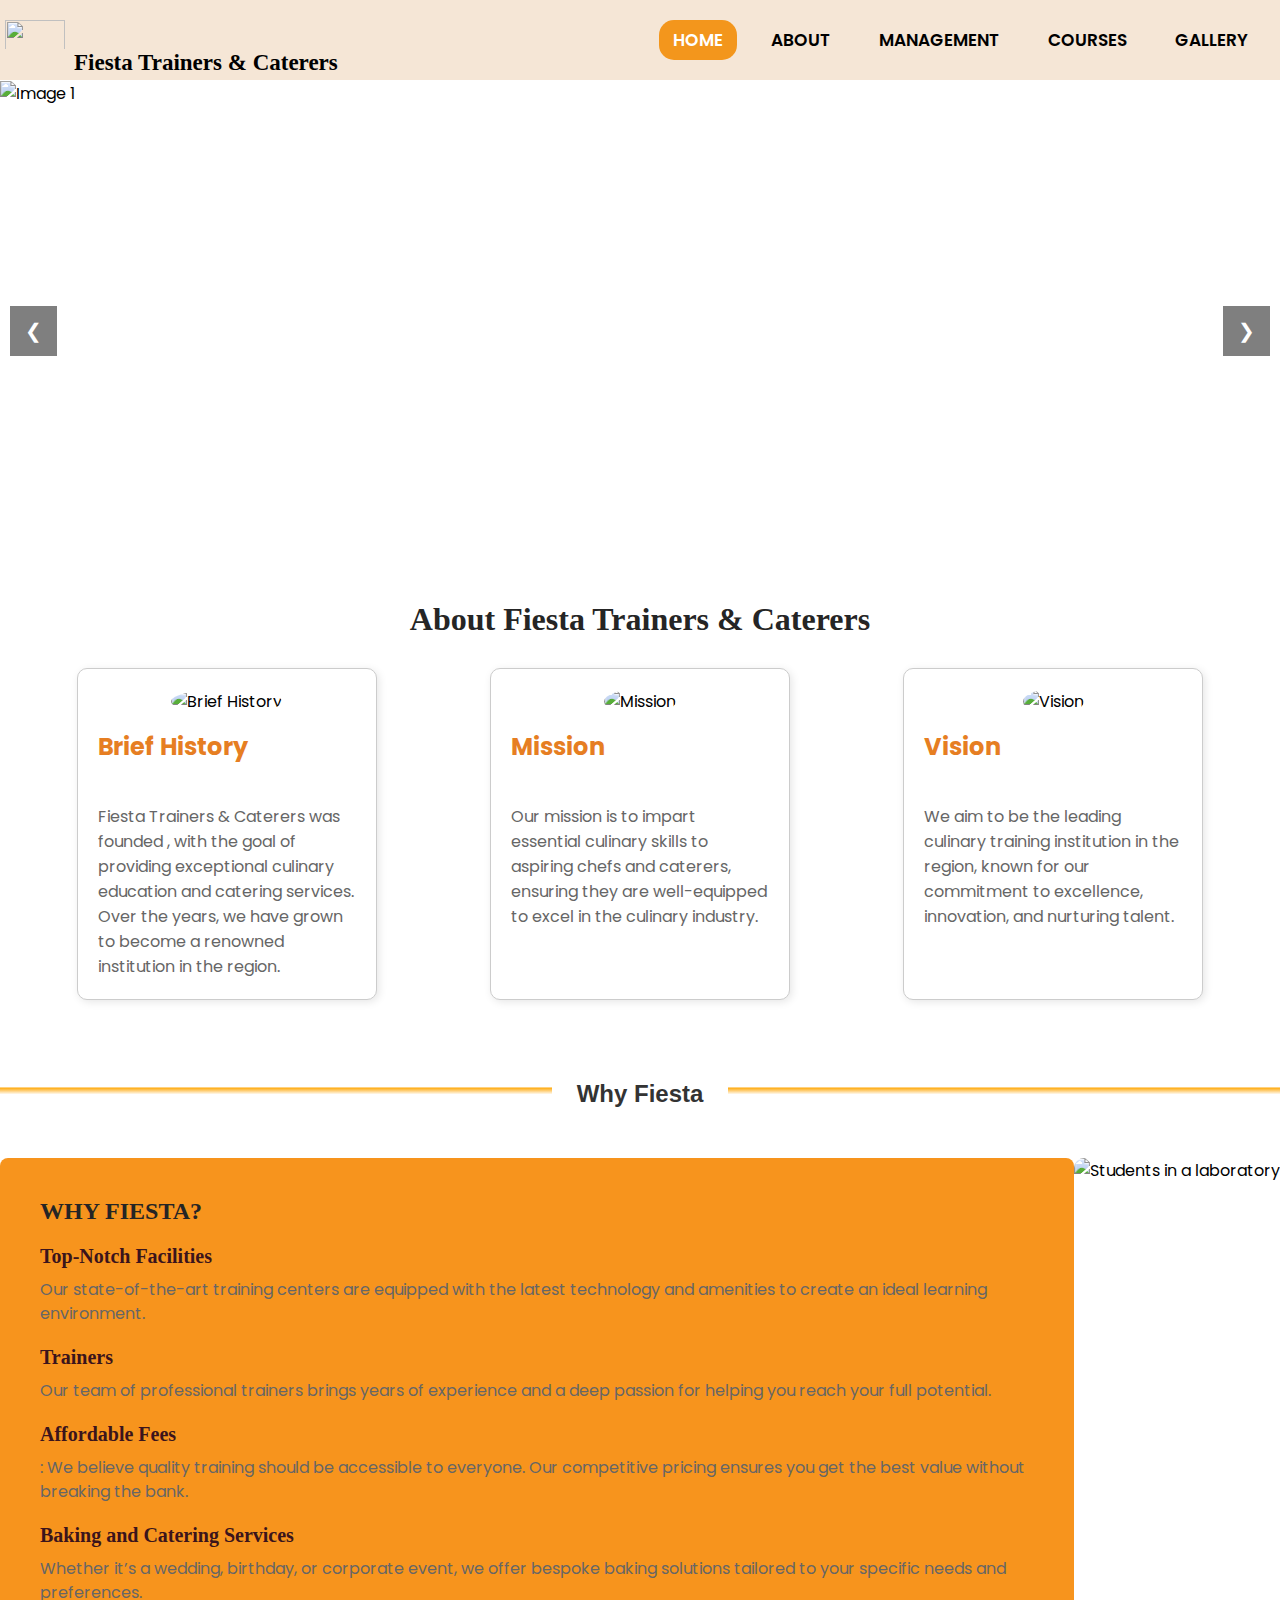
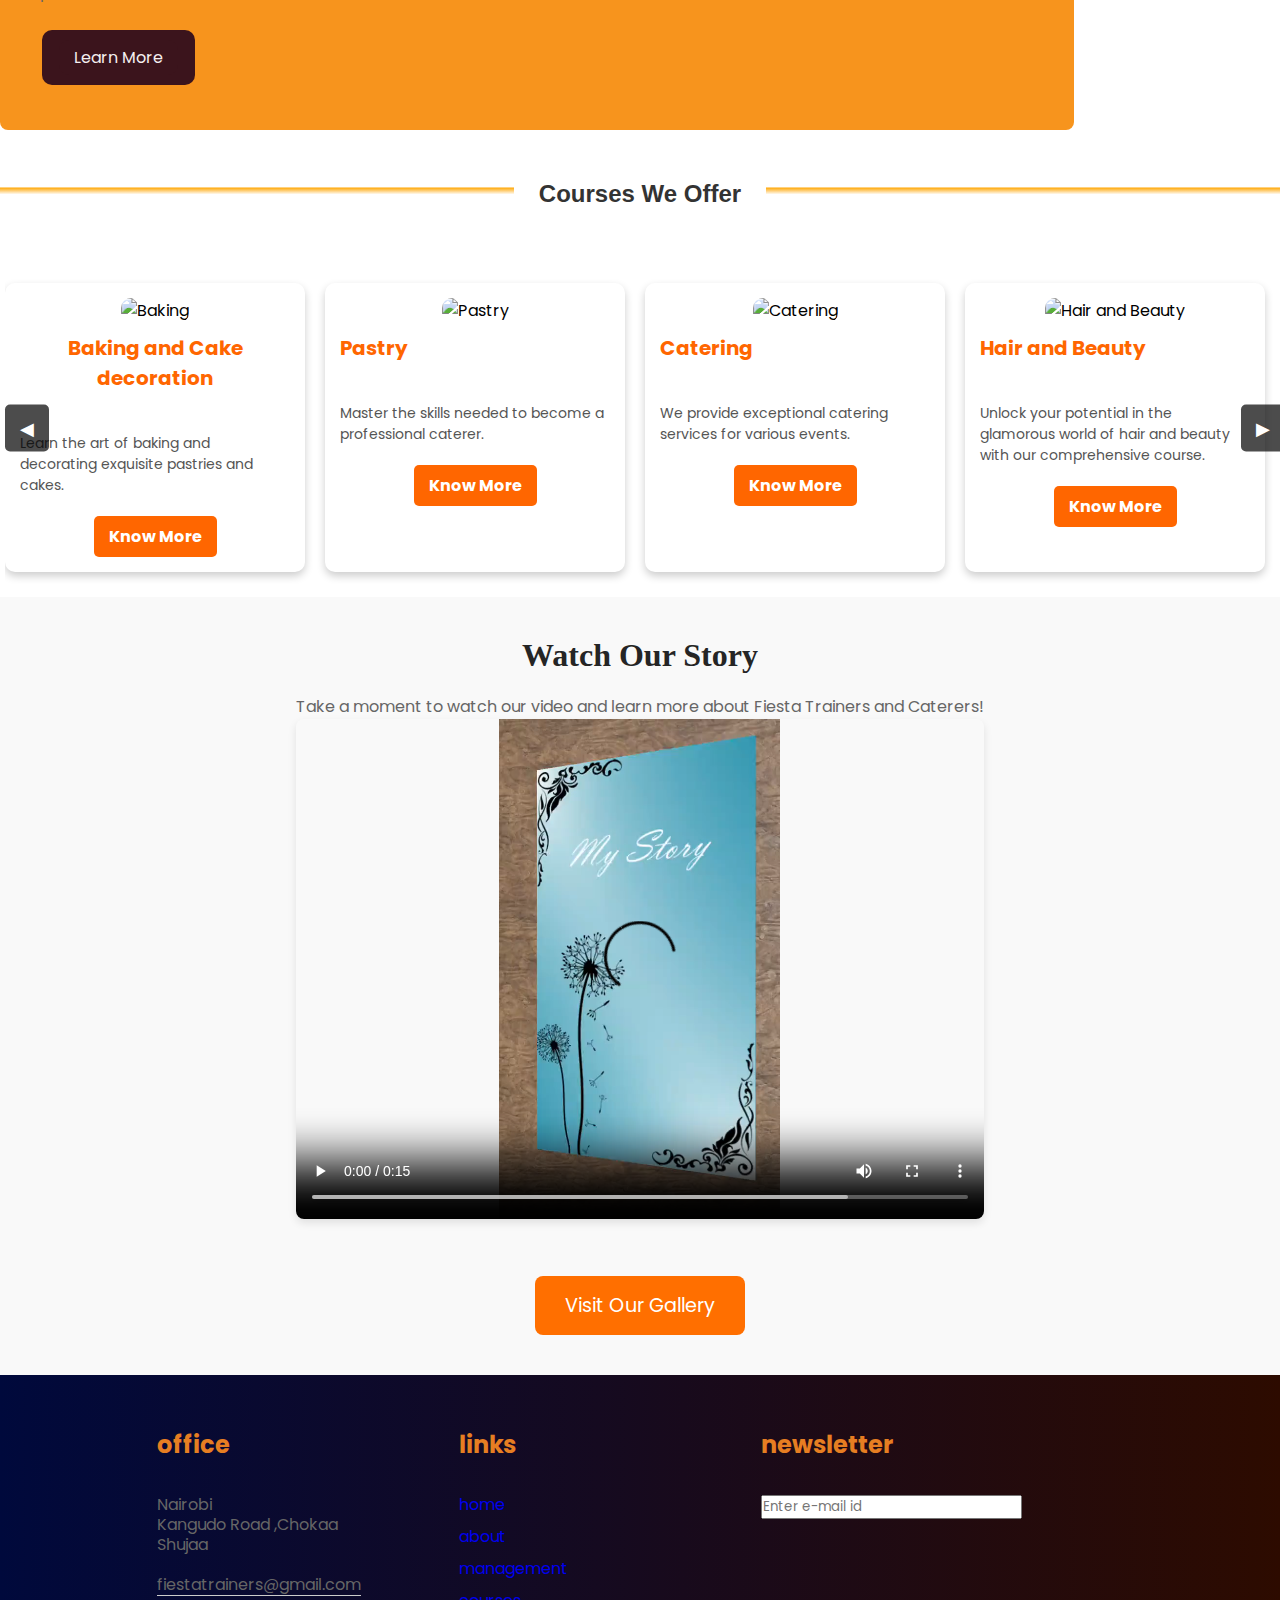
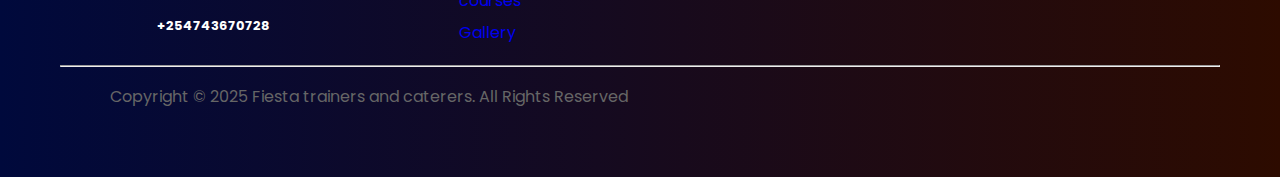
==== commit f49df9c8: "Update index.html" ====
--- a/index.html
+++ b/index.html
@@ -48,7 +48,7 @@
                         <img src="https://raw.githubusercontent.com/ethn-boyi/fiesta-site/main/images/catering/cater.jpg" alt="Image 2">
                     </div>
                     <div class="slide fade">
-                        <img src="/https://raw.githubusercontent.com/ethn-boyi/fiesta-site/main/images/cakes/bakingserve.jpg" alt="Image 3">
+                        <img src="https://raw.githubusercontent.com/ethn-boyi/fiesta-site/main/images/cakes/bakingserve.jpg" alt="Image 3">
                     </div>
                 </div>
             
@@ -65,17 +65,17 @@
 
                 <div class="card-container">
                     <div class="card">
-                        <img src="/https://raw.githubusercontent.com/ethn-boyi/fiesta-site/main/images/our%20mission%20(2).jpg" alt="Brief History" class="card-image">
+                        <img src="https://raw.githubusercontent.com/ethn-boyi/fiesta-site/main/images/our%20mission%20(2).jpg" alt="Brief History" class="card-image">
                         <h3>Brief History</h3>
                         <p>Fiesta Trainers & Caterers was founded , with the goal of providing exceptional culinary education and catering services. Over the years, we have grown to become a renowned institution in the region.</p>
                     </div>
                     <div class="card">
-                        <img src="/https://raw.githubusercontent.com/ethn-boyi/fiesta-site/main/images/catering/catering7.jpg" alt="Mission" class="card-image">
+                        <img src="https://raw.githubusercontent.com/ethn-boyi/fiesta-site/main/images/catering/catering7.jpg" alt="Mission" class="card-image">
                         <h3>Mission</h3>
                         <p>Our mission is to impart essential culinary skills to aspiring chefs and caterers, ensuring they are well-equipped to excel in the culinary industry.</p>
                     </div>
                     <div class="card">
-                        <img src="/https://raw.githubusercontent.com/ethn-boyi/fiesta-site/main/images/graduation/grad.jpg" alt="Vision" class="card-image">
+                        <img src="https://raw.githubusercontent.com/ethn-boyi/fiesta-site/main/images/graduation/grad.jpg" alt="Vision" class="card-image">
                         <h3>Vision</h3>
                         <p>We aim to be the leading culinary training institution in the region, known for our commitment to excellence, innovation, and nurturing talent.</p>
                     </div>
@@ -116,7 +116,7 @@
                     </div>
                 </div>
                 <div class="image-section">
-                    <img src="/https://raw.githubusercontent.com/ethn-boyi/fiesta-site/main/images/baking/baking.jpg" alt="Students in a laboratory">
+                    <img src="https://raw.githubusercontent.com/ethn-boyi/fiesta-site/main/images/baking/baking.jpg" alt="Students in a laboratory">
                 </div>
             </div>
 
@@ -142,38 +142,38 @@
                         <a href="courses.html#baking" class="know-more-btn">Know More</a>
                     </div>
                     <div class="course-card">
-                        <img src="/https://raw.githubusercontent.com/ethn-boyi/fiesta-site/main/images/pastry/pastry.jpg" alt="Pastry">
+                        <img src="https://raw.githubusercontent.com/ethn-boyi/fiesta-site/main/images/pastry/pastry.jpg" alt="Pastry">
                         <h3>Pastry</h3>
                         <p>Master the skills needed to become a professional caterer.</p>
                         <a href="courses.html#pastry" class="know-more-btn">Know More</a>
                     </div>
                     
                     <div class="course-card">
-                        <img src="/https://raw.githubusercontent.com/ethn-boyi/fiesta-site/main/images/catering/catering.jpg" alt="Catering">
+                        <img src="https://raw.githubusercontent.com/ethn-boyi/fiesta-site/main/images/catering/catering.jpg" alt="Catering">
                         <h3>Catering</h3>
                         <p>We provide exceptional catering services for various events.</p>
                         <a href="courses.html#catering" class="know-more-btn">Know More</a>
                     </div>
                     <div class="course-card">
-                        <img src="/https://raw.githubusercontent.com/ethn-boyi/fiesta-site/main/images/hairandbeauty/hair.jpg" alt="Hair and Beauty">
+                        <img src="https://raw.githubusercontent.com/ethn-boyi/fiesta-site/main/images/hairandbeauty/hair.jpg" alt="Hair and Beauty">
                         <h3>Hair and Beauty</h3>
                         <p>Unlock your potential in the glamorous world of hair and beauty with our comprehensive course.</p>
                         <a href="courses.html#hair-dressing" class="know-more-btn">Know More</a>
                     </div>
                     <div class="course-card">
-                        <img src="/https://raw.githubusercontent.com/ethn-boyi/fiesta-site/main/images/comppackages/comppac.jpg" alt="Computer Packages">
+                        <img src="https://raw.githubusercontent.com/ethn-boyi/fiesta-site/main/images/comppackages/comppac.jpg" alt="Computer Packages">
                         <h3>Computer Packages</h3>
                         <p>Dive into the world of technology with our Computer Packages course.</p>
                         <a href="courses.html#computer-packages" class="know-more-btn">Know More</a>
                     </div>
                     <div class="course-card">
-                        <img src="/https://raw.githubusercontent.com/ethn-boyi/fiesta-site/main/images/tailoring/dressmaking.jpg" alt="Computer Packages">
+                        <img src="https://raw.githubusercontent.com/ethn-boyi/fiesta-site/main/images/tailoring/dressmaking.jpg" alt="Computer Packages">
                         <h3>Dress Making</h3>
                         <p>Dive into the world of technology with our Computer Packages course.</p>
                         <a href="courses.html#dress-making" class="know-more-btn">Know More</a>
                     </div>
                     <div class="course-card">
-                        <img src="/https://raw.githubusercontent.com/ethn-boyi/fiesta-site/main/images/lifeskills/lifeskills.jpg" alt="Computer Packages">
+                        <img src="https://raw.githubusercontent.com/ethn-boyi/fiesta-site/main/images/lifeskills/lifeskills.jpg" alt="Computer Packages">
                         <h3>Entrepreneurship and lifeskills</h3>
                         <p>Dive into the world of technology with our Computer Packages course.</p>
                         <a href="courses.html#lifeskills" class="know-more-btn">Know More</a>
